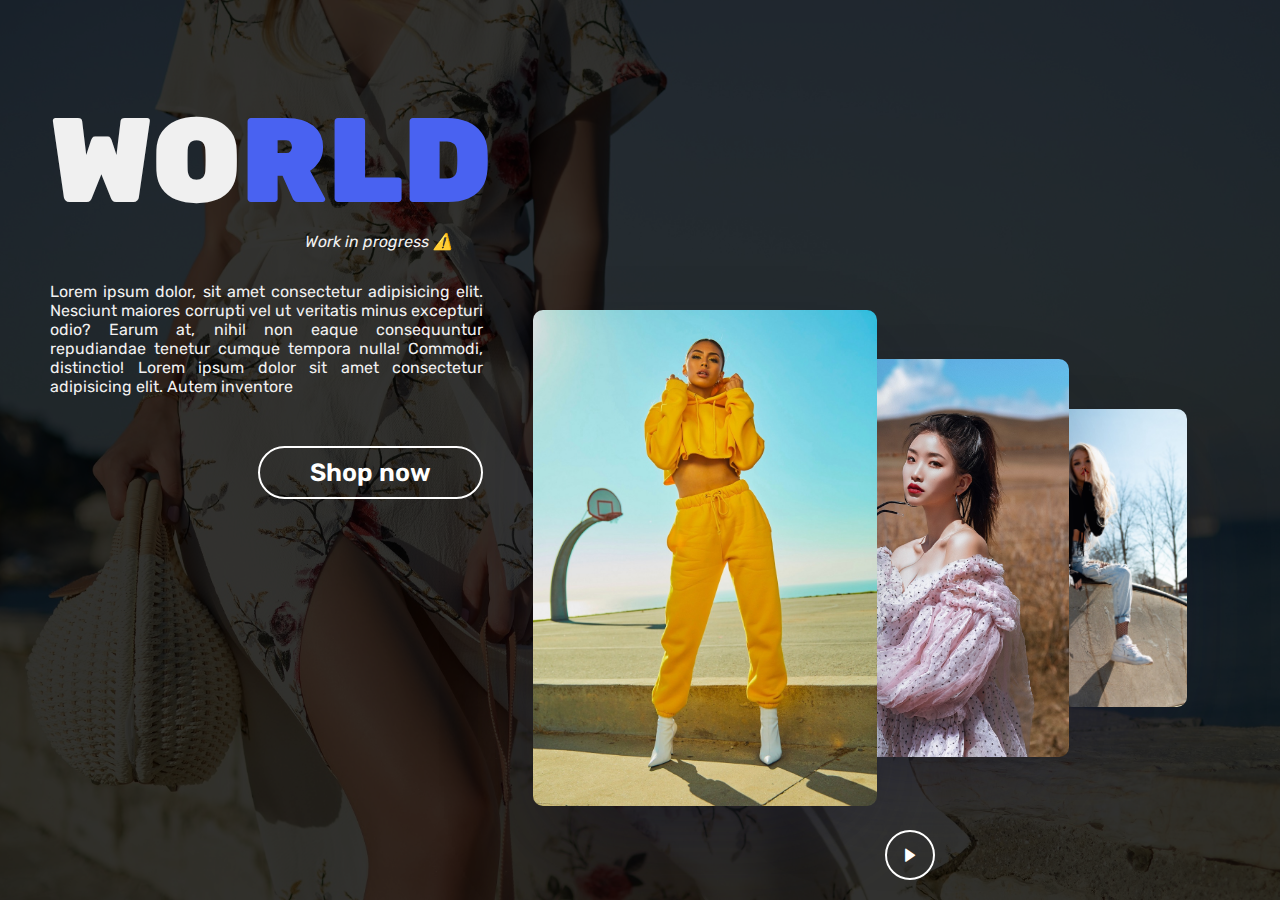
==== index.html @ 43405352 "Start contact&about" ====
<!DOCTYPE html>
<html lang="en">
<head>
    <meta charset="UTF-8">

    <meta name="viewport" content="width=device-width, initial-scale=1.0">
    
    <title>Well: Eco-friendly clothing brand</title>

    <link rel="shortcut icon" href="static/images/sample-modified.png">

    <link rel="preconnect" href="https://fonts.gstatic.com">
    <link
        href="https://fonts.googleapis.com/css2?family=Rubik:ital,wght@0,300;0,400;0,500;0,600;0,700;0,800;0,900;1,900&display=swap"
        rel="stylesheet">

    <link href='https://unpkg.com/boxicons@2.0.7/css/boxicons.min.css' rel='stylesheet'>

    <link rel="stylesheet" href="static/css/styles.css">
</head>

<body>
    <div class="body_container" style="background-image: url(static/images/tamara-bellis.jpg);">

        <!--==================== Header ====================-->
        <div class="nav">
            <div class="menu" onclick="openNav()">
                <div class="hamburger"></div>
            </div>
            <div class="title">
                <img src="static/images/sample-modified.png" alt="Well logo" class="title_logo">
                <a href="index.html" class="title_link">World Envie Land Legacy</a>
            </div>
            <div class="cart">
                <a href="cart.html"><i class='bx bx-cart-alt'></i></a>
            </div>
        </div>

        <div class="slogan_1">
            Discover, decide
        </div>

        <!--==================== MENU ====================-->
        <div id="nav_bar" class="nav-overlay">
            <div class="nav-overlay-content">
                <p class="nav_description">
                    Own your shirt not only in real life, but also in the metaverse...<br>
                    Non-Fungible Tokens (NFTs) represent your ownership of a specific product.<br>
                    NFTs are stored on a blockchain and can be bought, sold, and traded like other assets.
                </p>
                <a href="index.html">Home</a>
                <a href="shop.html">Shop</a>
                <a href="cart.html">Cart</a>
                <a href="contact.html">Contact</a>
                <a href="about_us.html">About us</a>
                <!--<a href="#">Clients</a>-->
            </div>
        </div>

        <div class="social_media">
            <a href="http://www.linkedin.com/in/wassim-chakroun" target="_blank"><i class='bx bxl-linkedin-square'></i></a>
            <a href="https://opensea.io/well_clothing" target="_blank"><img src="https://storage.googleapis.com/opensea-static/Logomark/Logomark-Transparent%20White.png" alt=""></a>
            <i class='bx bxl-facebook-circle'></i>
            <i class='bx bxl-instagram-alt'></i>
            <i class='bx bxl-twitter'></i>
            <i class='bx bxl-youtube'></i>
        </div>

        <div class="slogan_2">
            Choose WELL
        </div>

        <div class="slide-control">
            <i class='bx bxs-right-arrow'></i>
        </div>

        <div class="overlay"></div>

        <div class="col-5" style="z-index: 97;">
            <div class="info">

                <!-- info 1 -->
                <div class="product-info">
                    <h1>
                        Wo<span style="color: #4962f1;">rld</span>
                    </h1>
                    <span>Work in progress ⚠️</span>
                    <p>
                        Lorem ipsum dolor, sit amet consectetur adipisicing elit. Nesciunt maiores corrupti vel ut
                        veritatis minus excepturi odio? Earum at, nihil non eaque consequuntur repudiandae tenetur
                        cumque tempora nulla! Commodi, distinctio! Lorem ipsum dolor sit amet consectetur adipisicing
                        elit. Autem inventore
                    </p>
                    <button onclick="window.location.href='shop.html'">Shop now</button>
                </div>
                <!-- end info 1 -->

                <!-- info 2 -->
                <div class="product-info">
                    <h1>
                        <span style="color: #4962f1;">En</span>vie
                    </h1>
                    <span>Work in progress ⚠️</span>
                    <p>
                        Lorem ipsum dolor, sit amet consectetur adipisicing elit. Nesciunt maiores corrupti vel ut
                        veritatis minus excepturi odio? Earum at, nihil non eaque consequuntur repudiandae tenetur
                        cumque tempora nulla! Commodi, distinctio! Lorem ipsum dolor sit amet consectetur adipisicing
                        elit. Autem inventore
                    </p>
                    <button onclick="window.location.href='shop.html'">Shop now</button>
                </div>
                <!-- end info 2 -->

                <!-- info 3 -->
                <div class="product-info">
                    <h1>
                        La<span style="color: #4962f1;">nd</span>
                    </h1>
                    <span>Work in process ⚠️</span>
                    <p>
                        Lorem ipsum dolor, sit amet consectetur adipisicing elit. Nesciunt maiores corrupti vel ut
                        veritatis minus excepturi odio? Earum at, nihil non eaque consequuntur repudiandae tenetur
                        cumque tempora nulla! Commodi, distinctio! Lorem ipsum dolor sit amet consectetur adipisicing
                        elit. Autem inventore
                    </p>
                    <button onclick="window.location.href='shop.html'">Shop now</button>
                </div>
                <!-- end info 3 -->

                <!-- info 4 -->
                <div class="product-info">
                    <h1>
                        <span style="color: #4962f1;">Le</span>gacy
                    </h1>
                    <span>Work in process ⚠️</span>
                    <p>
                        Lorem ipsum dolor, sit amet consectetur adipisicing elit. Nesciunt maiores corrupti vel ut
                        veritatis minus excepturi odio? Earum at, nihil non eaque consequuntur repudiandae tenetur
                        cumque tempora nulla! Commodi, distinctio! Lorem ipsum dolor sit amet consectetur adipisicing
                        elit. Autem inventore
                    </p>
                    <button onclick="window.location.href='shop.html'">Shop now</button>
                </div>
                <!-- end info 4 -->
            
            </div>
        </div>
        
        <!-- Image slide  -->
        
        <div class="col-7">
            <div class="slider">
                <div class="slide">
                    <div class="img-holder"
                        style="background-image: url(static/images/dom-hill.jpg);">
                    </div>
                </div>
                <div class="slide">
                    <div class="img-holder"
                        style="background-image: url(static/images/luobulinka.jpg)">
                    </div>
                </div>
                <div class="slide">
                    <div class="img-holder"
                        style="background-image: url(static/images/dillon-kydd.jpg)">
                    </div>
                </div>
                <div class="slide">
                    <div class="img-holder"
                        style="background-image: url(static/images/laura-chouette.jpg)">
                    </div>
                </div>
            </div>
        </div>
    </div>

    <script src="static/js/main.js"></script>
</body>

</html>
---- static/css/styles.css ----
/*============================ Home ============================*/
:root {
    --header-height: 3.5rem;

  /*----- Colors -----*/
  --bg-color: #F0F0F0;
  --txt-color: #221E22;
  --hover-color: #4962f1;
  --body-color: hsl(0, 0%, 99%);
  --primary-color: #fff;
}

* {
    margin: 0;
    padding: 0;
    box-sizing: border-box;
    font-family: 'Rubik', sans-serif;
}

body, html {
    position: relative;
    overflow: hidden;
    background-color: var(--bg-color);
}

.body_container {
    height: 100vh;
    display: flex;
    background-position: center;
    background-size: cover;
    background-repeat: no-repeat;
}

.overlay {
    position: absolute;
    left: 0;
    top: 0;
    right: 0;
    bottom: 0;
    background: rgba(0, 0, 0, 0.8);
    z-index: 1;
}

[class*="col-"] {
    display: flex;
    /* justify-content: center; */
    align-items: center;
    z-index: 2;
}

.info {
    color: var(--bg-color);
    text-align: right;
    /* padding: 0 80px; */
    position: relative;
    display: flex;
    /*overflow: visible;*/
    width: 100%;
    height: 80%;
    /* justify-content: center; */
    align-items: center;
}

.info h1 {
    font-size: 120px;
    font-weight: 900;
    /*line-height: 140px;*/
    text-transform: uppercase;
    transition: .5s ease-in-out;
}

.info p {
    margin: 50px 0;
    text-align: justify;
}

.info button {
    font-size: 25px;
    padding: 10px 50px;
    border-radius: 30px;
    outline: transparent;
    border: 2px solid var(--primary-color);
    background-color: transparent;
    color: var(--primary-color);
    font-weight: 600;
    cursor: pointer;
    transition: background-color .3s ease-in-out;
}

.info button:hover {
    background-color: var(--primary-color);
    color: #000;
}

.product-info {
    position: absolute;
    width: 100%;
    height: fit-content;
    /* top: 0; */
    left: 0;
    padding: 0 80px;
    pointer-events: none;
}

.product-info.active {
    pointer-events: visible;
}

.product-info h1,
.product-info>span,
.product-info p,
.product-info button {
    opacity: 0;
    transition: unset;
}

.product-info button {
    transition-delay: .2s;
}

.product-info.active h1,
.product-info.active>span,
.product-info.active p,
.product-info.active button {
    opacity: 1;
    transition: opacity 1s ease-in-out,
        transform 1.2s ease-in-out,
        letter-spacing 1.2s ease-in-out,
        right 1.2s ease-in-out;
}

.product-info h1 {
    text-align: left;
    letter-spacing: 20px;
}

.product-info.active h1 {
    letter-spacing: unset;
}

.product-info>span {
    font-style: oblique;
    position: absolute;
    right: 200px;
}

.product-info.active>span {
    right: 80px;
}

.product-info p,
.product-info button {
    transform: translateY(100px);
}

.product-info.active p,
.product-info.active button {
    transform: translateY(0);
}

/* .product-info.active {
    display: block;
} */

.slider {
    display: flex;
    align-items: center;
    position: relative;
    width: 50%;
    height: 80%;
    overflow: visible;

}

.slide {
    position: absolute;
    display: flex;
    width: 100%;
    height: 100%;
    align-items: center;
    transition: 1s ease-in-out;
    /* opacity: 0; */
    /* transform: translateY(100%); */
    animation: bottom-up 2s;
}

.slide:nth-child(1) {
    z-index: 4;
}

.slide:nth-child(2) {
    width: 80%;
    height: 80%;
    z-index: 2;
    left: 70%;
}

.slide:nth-child(3) {
    width: 60%;
    z-index: 1;
    left: 120%;
    height: 60%;
}

.slide:nth-child(4) {
    width: 60%;
    z-index: 0;
    left: 120%;
    height: 60%;
    transform: scale(0);
}

.img-holder {
    width: 92%;
    height: 92%;
    border-radius: 10px;
    background-position: top;
    background-size: cover;
    background-repeat: no-repeat;
    box-shadow: rgba(50, 50, 93, 0.25) 0px 50px 100px -20px,
        rgba(0, 0, 0, 0.3) 0px 30px 60px -30px;
    animation: float-brand 4s ease-in-out infinite;
}

.nav {
    z-index: 99;
    color: var(--primary-color);
    display: flex;
    position: fixed;
    width: 100%;
    height: 80px;
    /* background-color: rebeccapurple; */
    justify-content: space-between;
    align-items: center;
    padding: 0 80px;
}

.title {
    font-size: 28px;
    font-weight: 500;
    cursor: pointer;
    opacity: 0;
    transform: translateY(-100%);
    animation: top-down 1.5s forwards;
}

.title_logo {
    height: 50px;
    width: 50px;
    vertical-align: middle;
}

.title_link {
    text-decoration: none;
}

.menu {
    height: 30px;
    width: 30px;
    cursor: pointer;
    z-index: 101;
    position: relative;
    display: flex;
    align-items: center;
    opacity: 0;
    transform: translateX(-100%);
    animation: left-to-right 1.5s forwards;
}

.cart {
    font-size: 30px;
    cursor: pointer;
    opacity: 0;
    transform: translateX(100%);
    animation: right-to-left 1.5s forwards;
}

.cart a:hover {
    color: var(--hover-color);
}

.slogan_1 {
    z-index: 10;
    color: var(--primary-color);
    position: absolute;
    left: 0;
    top: 12%;
    padding: 20px;
    transform: rotate(90deg);
    writing-mode: vertical-lr;
    text-orientation: mixed;
    font-size: 20px;
    font-weight: 450;
    opacity: 0;
    animation: right-to-left 1.5s forwards;
}


.social_media {
    z-index: 98;
    color: var(--primary-color);
    display: flex;
    position: fixed;
    right: 0;
    height: 100%;
    justify-content: center;
    align-items: center;
    flex-direction: column;
    padding: 0 20px;
    opacity: 0;
    transform: translateX(100%);
    animation: right-to-left 1.5s forwards;
}

.social_media i {
    font-size: 20px;
    margin-bottom: 10px;
    cursor: pointer;
}

.social_media i:hover {
    color: var(--hover-color);
}

.social_media img {
    width: 20px;
    height: 20px;
    margin-bottom: 5px;
    cursor: pointer;
}

.social_media img:hover {
    color: var(--hover-color);
}

.slogan_2 {
    z-index: 98;
    color: var(--primary-color);
    position: absolute;
    right: 0;
    bottom: 0;
    padding: 20px;
    transform: rotate(180deg);
    writing-mode: vertical-rl;
    text-orientation: mixed;
    font-size: 20px;
    font-weight: 450;
    opacity: 0;
    /* transform: translateX(-100%); */
    animation: left-to-right 1.5s forwards;
}

.copyright {
    z-index: 98;
    color: var(--primary-color);
    position: absolute;
    left: 0;
    bottom: 0;
    padding: 20px;
    font-size: 13px;
}

a {
    color: unset;
}

.slide-control {
    z-index: 98;
    color: var(--primary-color);
    position: absolute;
    bottom: 20px;
    right: 25%;
    transform: translateX(-50%);
    width: 50px;
    height: 50px;
    display: flex;
    align-items: center;
    justify-content: center;
    border-radius: 50%;
    border: 2px solid var(--primary-color);
    cursor: pointer;
    /* animation: zoom 2s ease infinite; */
}

.slide-control:hover {
    background-color: var(--primary-color);
    color: #000;
}

.slide-control:hover i {
    /* animation: bounce-left 2s ease infinite; */
    color: #000;
}

.nav-overlay {
    height: 100%;
    width: 0;
    position: fixed;
    z-index: 101;
    top: 80px;
    left: 0;
    background-color: rgba(0, 0, 0, 0.9);
    overflow-x: hidden;
    transition: 0.5s;
}

.nav-overlay.active {
    width: 100%;
}

.nav-overlay-content {
    /*position: relative;*/
    top: 25%;
    width: 100%;
    text-align: center;
    margin-top: 30px;
}

.nav_description {
    font-size: 20px;
    font-weight: bold;
    background: linear-gradient(90deg,
              var(--primary-color) 20%,
              #4962f1 80%);
    color: transparent;
    -webkit-background-clip: text;
    margin-bottom: 5%;
}

.nav-overlay a {
    padding: 8px;
    text-decoration: none;
    font-size: 36px;
    color: #818181;
    display: block;
    transition: 0.3s;
}

.nav-overlay a:hover,
.nav-overlay a:focus {
    color: #f1f1f1;
}

.nav-overlay .closebtn {
    position: absolute;
    top: 20px;
    right: 45px;
    font-size: 60px;
}

.hamburger {
    position: relative;
    cursor: pointer;
}

.hamburger-btn {
    cursor: pointer;
    z-index: 1;
}

.hamburger,
.hamburger::before,
.hamburger::after {
    width: 30px;
    height: 3px;
    border-radius: .5rem;
    background-color: white;
    transition: .4s;
}

.hamburger::before {
    content: '';
    position: absolute;
    top: -10px;
    left: 0;

}

.hamburger::after {
    content: '';
    position: absolute;
    bottom: -10px;
    left: 0;
}

.hamburger.active {
    background-color: transparent;
}

.hamburger.active::before {
    transform-origin: top left;
    transform: rotate(45deg);
    left: 6px;
}

.hamburger.active::after {
    transform-origin: bottom left;
    transform: rotate(-45deg);
    left: 6px;
}

/*========== ANIMATION ==========*/

@keyframes bounce-left {
    0% {
        transform: translateX(-10px);
    }

    30% {
        transform: translateX(0);
    }

    60% {
        transform: translateX(10px);
    }

    100% {
        transform: translateX(-10px);
    }
}

@keyframes top-down {
    0% {
        opacity: 0;
        transform: translateY(-100%);
    }

    100% {
        opacity: 1;
        transform: translateY(0);
    }
}

@keyframes bottom-up {
    0% {
        opacity: 0;
        transform: translateY(100%);
    }

    100% {
        opacity: 1;
        transform: translateY(0);
    }
}

@keyframes left-to-right {
    0% {
        opacity: 0;
        transform: translateX(-100%);
    }

    100% {
        opacity: 1;
        transform: translateX(0);
    }
}

@keyframes right-to-left {
    0% {
        opacity: 0;
        transform: translateX(100%);
    }

    100% {
        opacity: 1;
        transform: translateX(0);
    }
}

@keyframes zoom {
    0% {
        width: 30px;
        height: 30px;
    }

    100% {
        width: 50px;
        height: 50px;
    }
}

@keyframes float-brand {
    0%{
      transform: translateY(.5rem);
    }
    50%{
      transform: translateY(1rem);
    }
    100%{
      transform: translateY(.5rem);
    }
}

/*========== RESPONSIVE ==========*/

.col-5 {
    width: 41.66%;
}

.col-7 {
    width: 58.33%;
}

@media only screen and (max-width: 1440px) {
    .info {
        align-items: flex-start;
    }

    .info h1 {
        /* font-size: 110px; */
        text-align: left;
    }

    .product-info {
        padding: 0 50px;
    }

    .slider {
        width: 50%;
        height: 60%;
        transform: translateY(20%);
    }
}

@media only screen and (max-width: 1024px) {
    .info {
        align-items: flex-start;
    }

    .info h1 {
        font-size: 110px;
        text-align: left;
    }

    .info p {
        font-size: 14px;
    }

    .info button {
        font-size: 20px;
        padding: 10px 20px;
    }

    .product-info {
        padding: 0 20px;
    }

    .slider {
        width: 80%;
        height: 50%;
        transform: translateY(20%);
    }
}

@media only screen and (max-width: 768px) {
    .info {
        align-items: flex-start;
    }

    .info h1 {
        font-size: 80px;
        line-height: 80px;
        text-align: left;
    }

    .info p {
        font-size: 14px;
    }

    .info button {
        font-size: 20px;
        padding: 10px 20px;
    }

    .product-info {
        padding: 0 20px;
    }

    .col-7 {
        display: flex;
        align-items: flex-start;
    }

    .slider {
        width: 80%;
        height: 80%;
        transform: translateY(20%);
    }
}

@media only screen and (max-width: 600px) {

    .col-5,
    .col-7 {
        width: 100%;
        height: 50%;
    }

    .body_container {
        flex-direction: column-reverse;
    }

    .nav {
        top: 0;
    }

    .info {
        align-items: flex-start;
    }

    .info h1 {
        font-size: 63px;
        line-height: 60px;
        text-align: left;
    }

    .info p {
        font-size: 12px;
    }

    .info button {
        font-size: 20px;
        padding: 10px 20px;
    }

    .product-info {
        padding: 0 20px;
    }

    .col-7 {
        display: flex;
        align-items: flex-start;
    }

    .slider {
        width: 80%;
        height: 80%;
        transform: translateY(20%);
        padding: 50px;
    }
}

/*============================ Shop ============================*/
/*.container {
    max-width: 1024px;
    margin-left: var(--mb-1-5);
    margin-right: var(--mb-1-5);
}
  
.grid {
    display: grid;
}
  
.main {
    overflow: hidden;
}

.section {
    padding: 6.5rem 0 1rem;
}

.nav_menu {
    position: fixed;
    /*background-color: var(--body-color);
    top: 0;
    right: -100%;
    width: 100%;
    height: 100%;
    padding: 6rem 2rem 3.5rem;
    transition: .3s;
}

.nav_list {
    display: flex;
    flex-direction: column;
    align-items: center;
    row-gap: 2rem;
}

/*.nav_list .nav_item {
    display: inline-block;
}

.nav_link {
    color: var(--primary-color);
    font-weight: var(--font-medium);
    font-size: var(--h2-font-size);
    text-transform: uppercase;
    text-decoration: none;
    transition: .3s;
}

.nav_close {
    font-size: 2rem;
    position: absolute;
    top: .9rem;
    right: 1.25rem;
    cursor: pointer;
}

.home_container {
    position: relative;
    row-gap: 2.5rem;
}

.home_img {
    width: 240px;
}

.home_img-bg {
    background-color: var(--first-color);
    width: 258px;
    height: 430px;
    padding-bottom: 2rem;
    display: flex;
    justify-content: center;
    align-items: flex-end;
    justify-self: flex-end;
    transform: translateX(1.5rem); /*1.5rem
}

.home_title {
    font-size: var(--biggest-font-size);
    font-weight: var(--font-bold);
    margin-bottom: var(--mb-1);
}

.home_description {
    margin-bottom: var(--mb-1-5);
}

.home_price {
    display: inline-block;
    font-size: var(--h2-font-size);
    font-weight: var(--font-medium);
    color: var(--first-color);
    margin-bottom: var(--mb-3);
}

.home_btns {
    display: flex;
    align-items: center;
}

.discover_button {
    background-color: hsl(0, 0%, 75%);
    /*color: var(--title-color);
    text-decoration: none;
    padding: 1rem 1.5rem;
}

.discover_button:hover {
    background-color: hsl(0, 0%, 63%);
}

.cart_button {
    box-shadow: 0 12px 24px hsla(0, 0%, 10%, .2);
}

.cart_button:hover {
    cursor: pointer;
}

.section__title {
    position: relative;
    font-size: var(--h3-font-size);
    margin-bottom: var(--mb-3);
    text-transform: uppercase;
    letter-spacing: 2px;
    text-align: center;
}
  
.section__title::before {
    content: '';
    position: absolute;
    top: -1rem;
    left: 0;
    right: 0;
    margin: 0 auto;
    width: 67px;
    height: 1px;
    background-color: var(--first-color);
}

.new__card {
    position: relative;
    text-align: center;
    background-color: var(--container-color);
    padding-top: 2rem;
    border: 1px solid var(--border-color);
    overflow-y: hidden;
    transition: .3s;
}

/*.new__tag {
    background-color: var(--first-color);
    padding: .5rem 1rem;
    color: #fff;
    text-transform: uppercase;
    font-size: var(--small-font-size);
    font-weight: var(--font-medium);
    position: absolute;
    top: 1rem;
    right: 1rem;
    transition: .3s;
}

.new__img {
    height: 215px;
    margin-bottom: var(--mb-1);
}

.new__title, 
.new__price {
    font-size: var(--h3-font-size);
    font-weight: var(--font-bold);
}

.new__title {
    text-transform: uppercase;
    margin-bottom: var(--mb-0-75);
}

.new__price {
    display: block;
    color: var(--first-color);
    transition: .3s;
}

.new__button {
    font-size: var(--small-font-size);
    transform: translateY(1rem);
    opacity: 0;
}

.new__card:hover {
    background-color: var(--first-color);
    box-shadow: 0 12px 32px hsla(0, 0%, 20%, .1);
    padding: 2rem 0 3rem 0;
}

.new__card:hover .new__tag {
    background-color: var(--button-color);
}

.new__card:hover .new__button {
    transform: translateY(0);
    opacity: 1;
}

.new__card:hover .new__title {
    color: hsl(0, 0%, 15%);
}

.new__card:hover .new__price {
    color: hsl(0, 0%, 15%);
    margin-bottom: var(--mb-1-5);
}*/

/*============================ Cart ============================*/


/*============================ Contact ============================*/
/*.button {
    display: inline-block;
    background-color: var(--button-color);
    color: var(--primary-color);
    padding: 1.25rem 2rem;
    font-weight: var(--font-medium);
    transition: .3s;
}
  
.button:hover {
    background-color: var(--button-color-alt);
}

.newsletter__bg {
    background-color: var(--first-color);
    padding: 3rem 1.5rem;
    text-align: center;
    row-gap: 2.5rem;
}
  
.newsletter__title {
    font-size: var(--h1-font-size);
    color: hsl(0, 0%, 15%);
    margin-bottom: var(--mb-1-5);
}
  
.newsletter__description {
    color: hsl(0, 0%, 35%);
}
  
.newsletter__subscribe {
    display: flex;
    flex-direction: column;
    row-gap: .75rem;
}
  
.newsletter__input {
    border: none;
    outline: none;
    background-color: hsl(0, 0%, 94%);
    padding: 1.25rem 1rem;
    color: hsl(0, 0%, 15%);
}*/

/*============================ About us ============================*/
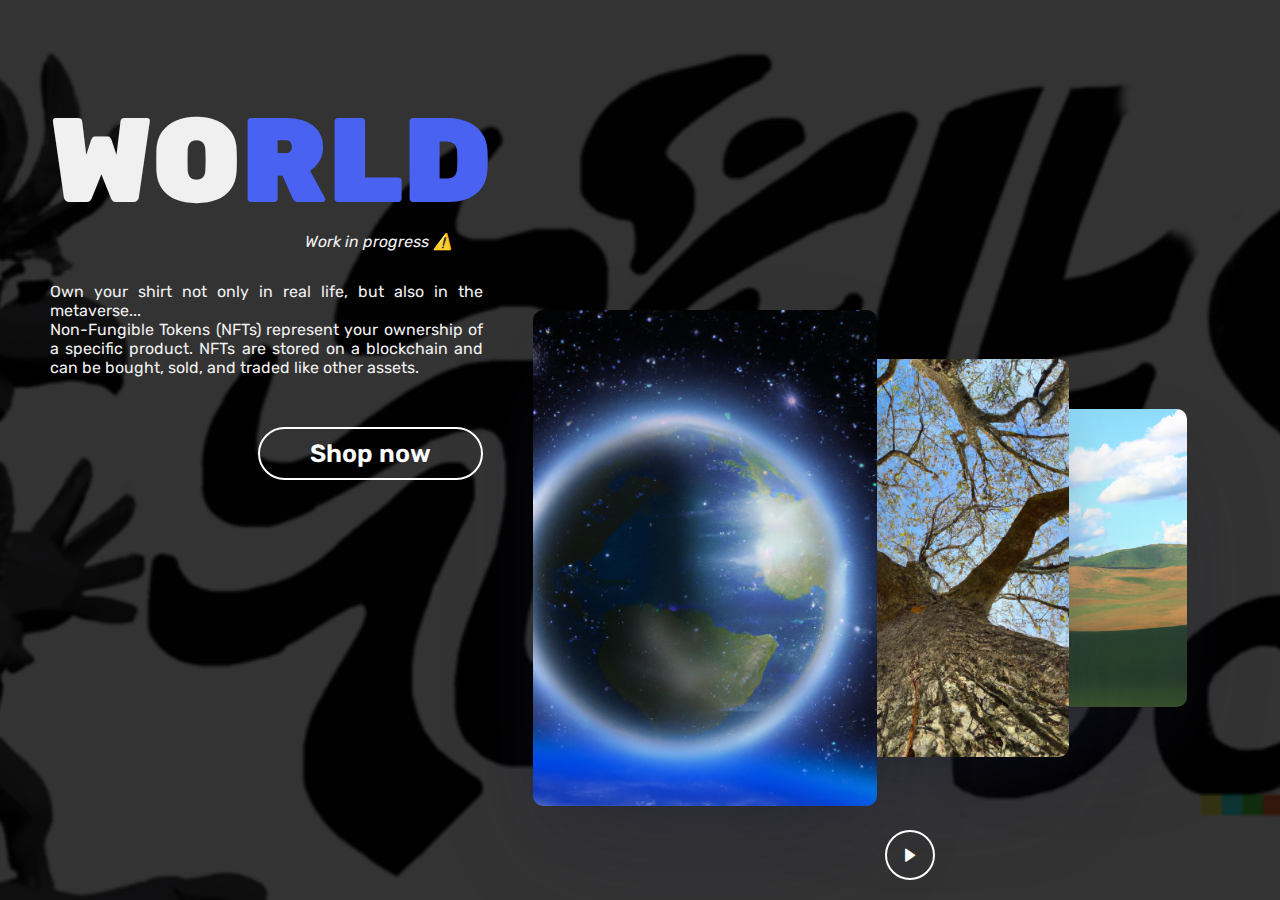
==== commit 0223c049: "Confirmed changes" ====
--- a/index.html
+++ b/index.html
@@ -20,7 +20,7 @@
 </head>
 
 <body>
-    <div class="body_container" style="background-image: url(static/images/tamara-bellis.jpg);">
+    <div class="body_container" style="background-image: url(static/images/sample-dodo.png);">
 
         <!--==================== Header ====================-->
         <div class="nav">
@@ -28,25 +28,23 @@
                 <div class="hamburger"></div>
             </div>
             <div class="title">
-                <img src="static/images/sample-modified.png" alt="Well logo" class="title_logo">
+                <img src="static/images/sample-fond.png" alt="Well logo" class="title_logo">
                 <a href="index.html" class="title_link">World Envie Land Legacy</a>
             </div>
             <div class="cart">
-                <a href="cart.html"><i class='bx bx-cart-alt'></i></a>
+                <a href="cart.html"><i class='bxs-log-in-circle'></i></a>
             </div>
         </div>
 
         <div class="slogan_1">
-            Discover, decide
+            Choose WELL
         </div>
 
         <!--==================== MENU ====================-->
         <div id="nav_bar" class="nav-overlay">
             <div class="nav-overlay-content">
                 <p class="nav_description">
-                    Own your shirt not only in real life, but also in the metaverse...<br>
-                    Non-Fungible Tokens (NFTs) represent your ownership of a specific product.<br>
-                    NFTs are stored on a blockchain and can be bought, sold, and traded like other assets.
+                    &#169; World Envie Land Legacy - WELL
                 </p>
                 <a href="index.html">Home</a>
                 <a href="shop.html">Shop</a>
@@ -58,7 +56,7 @@
         </div>
 
         <div class="social_media">
-            <a href="http://www.linkedin.com/in/wassim-chakroun" target="_blank"><i class='bx bxl-linkedin-square'></i></a>
+            <a href="https://www.linkedin.com/company/well-clothing" target="_blank"><i class='bx bxl-linkedin-square'></i></a>
             <a href="https://opensea.io/well_clothing" target="_blank"><img src="https://storage.googleapis.com/opensea-static/Logomark/Logomark-Transparent%20White.png" alt=""></a>
             <i class='bx bxl-facebook-circle'></i>
             <i class='bx bxl-instagram-alt'></i>
@@ -67,7 +65,7 @@
         </div>
 
         <div class="slogan_2">
-            Choose WELL
+            Live WELL
         </div>
 
         <div class="slide-control">
@@ -86,10 +84,9 @@
                     </h1>
                     <span>Work in progress ⚠️</span>
                     <p>
-                        Lorem ipsum dolor, sit amet consectetur adipisicing elit. Nesciunt maiores corrupti vel ut
-                        veritatis minus excepturi odio? Earum at, nihil non eaque consequuntur repudiandae tenetur
-                        cumque tempora nulla! Commodi, distinctio! Lorem ipsum dolor sit amet consectetur adipisicing
-                        elit. Autem inventore
+                        Own your shirt not only in real life, but also in the metaverse...<br>
+                        Non-Fungible Tokens (NFTs) represent your ownership of a specific product.
+                        NFTs are stored on a blockchain and can be bought, sold, and traded like other assets.
                     </p>
                     <button onclick="window.location.href='shop.html'">Shop now</button>
                 </div>
@@ -134,10 +131,9 @@
                     </h1>
                     <span>Work in process ⚠️</span>
                     <p>
-                        Lorem ipsum dolor, sit amet consectetur adipisicing elit. Nesciunt maiores corrupti vel ut
-                        veritatis minus excepturi odio? Earum at, nihil non eaque consequuntur repudiandae tenetur
-                        cumque tempora nulla! Commodi, distinctio! Lorem ipsum dolor sit amet consectetur adipisicing
-                        elit. Autem inventore
+                        Focus on creating a better world for future generations through environmental awareness and action. 
+                        Hence the importance of leaving behind a positive legacy for the planet, and the desire 
+                        to make a positive impact on the environment.
                     </p>
                     <button onclick="window.location.href='shop.html'">Shop now</button>
                 </div>
@@ -152,22 +148,22 @@
             <div class="slider">
                 <div class="slide">
                     <div class="img-holder"
-                        style="background-image: url(static/images/dom-hill.jpg);">
+                        style="background-image: url(static/images/world.png);">
                     </div>
                 </div>
                 <div class="slide">
                     <div class="img-holder"
-                        style="background-image: url(static/images/luobulinka.jpg)">
+                        style="background-image: url(static/images/envie.png)">
                     </div>
                 </div>
                 <div class="slide">
                     <div class="img-holder"
-                        style="background-image: url(static/images/dillon-kydd.jpg)">
+                        style="background-image: url(static/images/land.png)">
                     </div>
                 </div>
                 <div class="slide">
                     <div class="img-holder"
-                        style="background-image: url(static/images/laura-chouette.jpg)">
+                        style="background-image: url(static/images/legacy.png)">
                     </div>
                 </div>
             </div>
--- a/static/css/styles.css
+++ b/static/css/styles.css
@@ -236,7 +236,7 @@
 }
 
 .title {
-    font-size: 28px;
+    font-size: 25px;
     font-weight: 500;
     cursor: pointer;
     opacity: 0;
@@ -245,8 +245,8 @@
 }
 
 .title_logo {
-    height: 50px;
-    width: 50px;
+    height: 60px;
+    width: 60px;
     vertical-align: middle;
 }
 
@@ -327,10 +327,11 @@
     height: 20px;
     margin-bottom: 5px;
     cursor: pointer;
+    background: none;
 }
 
 .social_media img:hover {
-    color: var(--hover-color);
+    background: var(--hover-color);
 }
 
 .slogan_2 {
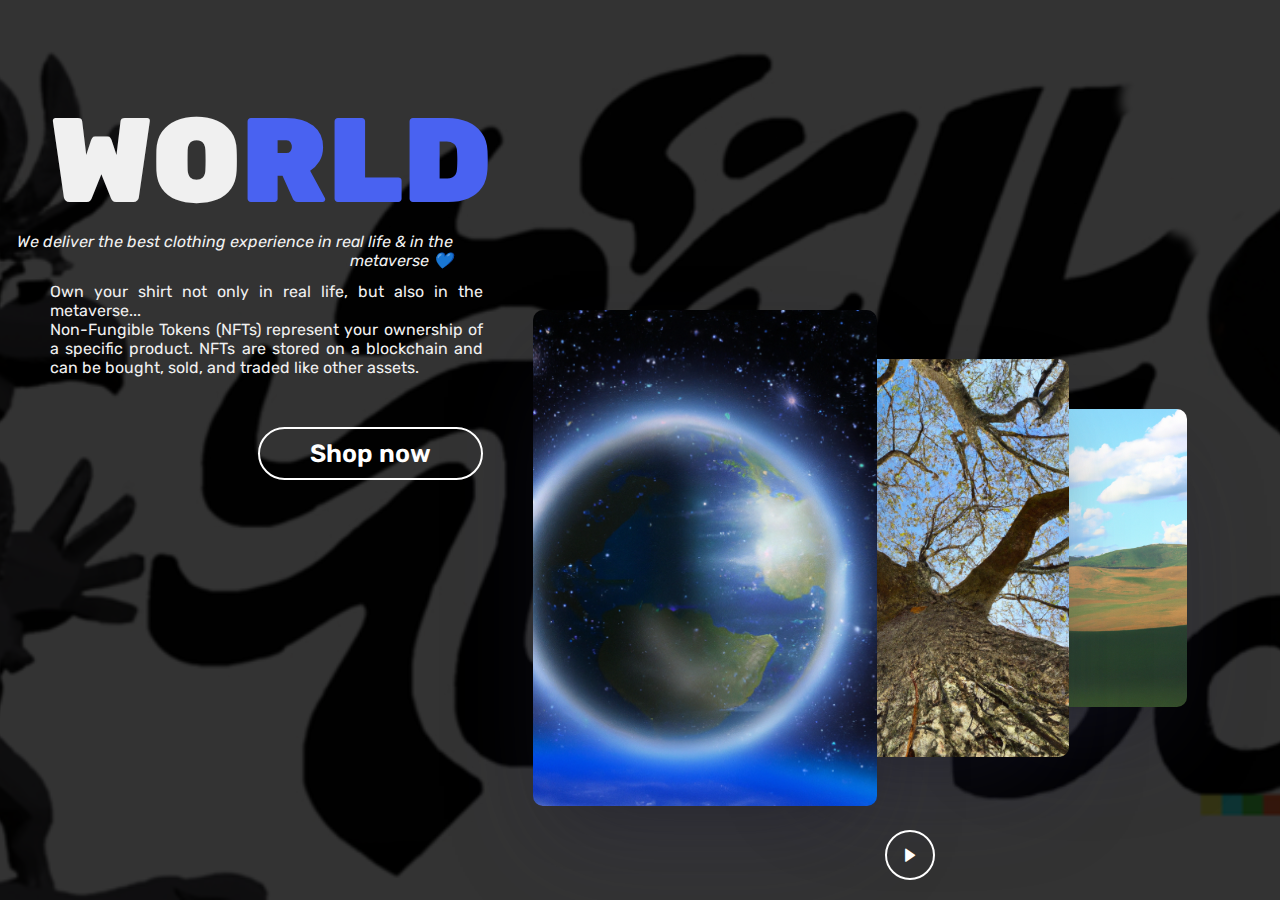
==== commit 14511751: "Fix" ====
--- a/index.html
+++ b/index.html
@@ -29,7 +29,7 @@
             </div>
             <div class="title">
                 <img src="static/images/sample-fond.png" alt="Well logo" class="title_logo">
-                <a href="index.html" class="title_link">World Envie Land Legacy</a>
+                <a href="index.html" class="title_link">WELL</a>
             </div>
             <div class="cart">
                 <a href="cart.html"><i class='bxs-log-in-circle'></i></a>
@@ -82,7 +82,7 @@
                     <h1>
                         Wo<span style="color: #4962f1;">rld</span>
                     </h1>
-                    <span>Work in progress ⚠️</span>
+                    <span>We deliver the best clothing experience in real life & in the metaverse 💙</span>
                     <p>
                         Own your shirt not only in real life, but also in the metaverse...<br>
                         Non-Fungible Tokens (NFTs) represent your ownership of a specific product.
@@ -97,12 +97,11 @@
                     <h1>
                         <span style="color: #4962f1;">En</span>vie
                     </h1>
-                    <span>Work in progress ⚠️</span>
+                    <span>We deliver the best clothing experience in real life & in the metaverse 💙</span>
                     <p>
-                        Lorem ipsum dolor, sit amet consectetur adipisicing elit. Nesciunt maiores corrupti vel ut
-                        veritatis minus excepturi odio? Earum at, nihil non eaque consequuntur repudiandae tenetur
-                        cumque tempora nulla! Commodi, distinctio! Lorem ipsum dolor sit amet consectetur adipisicing
-                        elit. Autem inventore
+                        Consider the beauty and fragility of nature, as well as the importance of protecting the 
+                        environment. It represents the desire to create fashion that is both stylish and sustainable 
+                        inspiring others to adopt a more eco-friendly lifestyle.
                     </p>
                     <button onclick="window.location.href='shop.html'">Shop now</button>
                 </div>
@@ -113,12 +112,10 @@
                     <h1>
                         La<span style="color: #4962f1;">nd</span>
                     </h1>
-                    <span>Work in process ⚠️</span>
+                    <span>We deliver the best clothing experience in real life & in the metaverse 💙</span>
                     <p>
-                        Lorem ipsum dolor, sit amet consectetur adipisicing elit. Nesciunt maiores corrupti vel ut
-                        veritatis minus excepturi odio? Earum at, nihil non eaque consequuntur repudiandae tenetur
-                        cumque tempora nulla! Commodi, distinctio! Lorem ipsum dolor sit amet consectetur adipisicing
-                        elit. Autem inventore
+                        Consider the majesty of the natural world and the importance of preserving it. We take care of the environmental impact of the 
+                        materials and processes used to create our clothing in order to minimize the world's carbon footprint.
                     </p>
                     <button onclick="window.location.href='shop.html'">Shop now</button>
                 </div>
@@ -129,7 +126,7 @@
                     <h1>
                         <span style="color: #4962f1;">Le</span>gacy
                     </h1>
-                    <span>Work in process ⚠️</span>
+                    <span>We deliver the best clothing experience in real life & in the metaverse 💙</span>
                     <p>
                         Focus on creating a better world for future generations through environmental awareness and action. 
                         Hence the importance of leaving behind a positive legacy for the planet, and the desire 
--- a/static/css/styles.css
+++ b/static/css/styles.css
@@ -289,7 +289,7 @@
     transform: rotate(90deg);
     writing-mode: vertical-lr;
     text-orientation: mixed;
-    font-size: 20px;
+    font-size: 15px;
     font-weight: 450;
     opacity: 0;
     animation: right-to-left 1.5s forwards;
@@ -344,7 +344,7 @@
     transform: rotate(180deg);
     writing-mode: vertical-rl;
     text-orientation: mixed;
-    font-size: 20px;
+    font-size: 15px;
     font-weight: 450;
     opacity: 0;
     /* transform: translateX(-100%); */
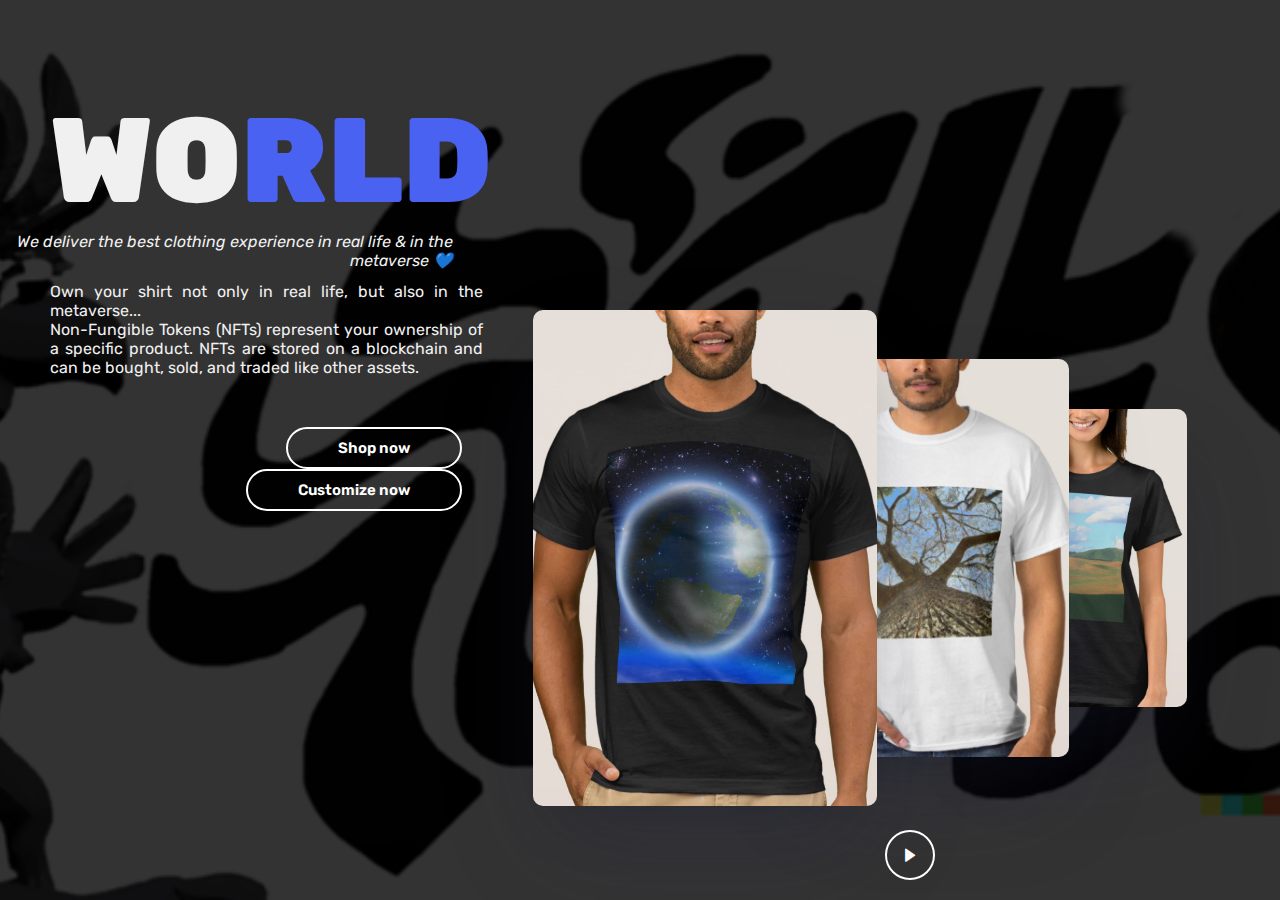
==== commit 1f7d57e0: "sign_draw" ====
--- a/index.html
+++ b/index.html
@@ -14,7 +14,7 @@
         href="https://fonts.googleapis.com/css2?family=Rubik:ital,wght@0,300;0,400;0,500;0,600;0,700;0,800;0,900;1,900&display=swap"
         rel="stylesheet">
 
-    <link href='https://unpkg.com/boxicons@2.0.7/css/boxicons.min.css' rel='stylesheet'>
+    <link href="https://cdn.jsdelivr.net/npm/boxicons@latest/css/boxicons.min.css" rel='stylesheet'>
 
     <link rel="stylesheet" href="static/css/styles.css">
 </head>
@@ -31,8 +31,8 @@
                 <img src="static/images/sample-fond.png" alt="Well logo" class="title_logo">
                 <a href="index.html" class="title_link">WELL</a>
             </div>
-            <div class="cart">
-                <a href="cart.html"><i class='bxs-log-in-circle'></i></a>
+            <div class="log">
+                <a href="log.html"><i class='bxs-log-in-circle'></i></a>
             </div>
         </div>
 
@@ -58,10 +58,10 @@
         <div class="social_media">
             <a href="https://www.linkedin.com/company/well-clothing" target="_blank"><i class='bx bxl-linkedin-square'></i></a>
             <a href="https://opensea.io/well_clothing" target="_blank"><img src="https://storage.googleapis.com/opensea-static/Logomark/Logomark-Transparent%20White.png" alt=""></a>
-            <i class='bx bxl-facebook-circle'></i>
-            <i class='bx bxl-instagram-alt'></i>
-            <i class='bx bxl-twitter'></i>
-            <i class='bx bxl-youtube'></i>
+            <a href="https://www.facebook.com/" target="_blank"><i class='bx bxl-facebook-circle'></i></a>
+            <a href="https://www.instagram.com/well__clothing" target="_blank"><i class='bx bxl-instagram-alt'></i></a>
+            <a href="https://www.tiktok.com/@well_clothing" target="_blank"><i class='bx bxl-tiktok'></i></a>
+            <a href="https://www.youtube.com/" target="_blank"><i class='bx bxl-youtube'></i></a>
         </div>
 
         <div class="slogan_2">
@@ -89,6 +89,7 @@
                         NFTs are stored on a blockchain and can be bought, sold, and traded like other assets.
                     </p>
                     <button onclick="window.location.href='shop.html'">Shop now</button>
+                    <button onclick="window.location.href='draw.html'">Customize now</button>
                 </div>
                 <!-- end info 1 -->
 
@@ -104,6 +105,7 @@
                         inspiring others to adopt a more eco-friendly lifestyle.
                     </p>
                     <button onclick="window.location.href='shop.html'">Shop now</button>
+                    <button onclick="window.location.href='draw.html'">Customize now</button>
                 </div>
                 <!-- end info 2 -->
 
@@ -118,6 +120,7 @@
                         materials and processes used to create our clothing in order to minimize the world's carbon footprint.
                     </p>
                     <button onclick="window.location.href='shop.html'">Shop now</button>
+                    <button onclick="window.location.href='draw.html'">Customize now</button>
                 </div>
                 <!-- end info 3 -->
 
@@ -133,6 +136,7 @@
                         to make a positive impact on the environment.
                     </p>
                     <button onclick="window.location.href='shop.html'">Shop now</button>
+                    <button onclick="window.location.href='draw.html'">Customize now</button>
                 </div>
                 <!-- end info 4 -->
             
@@ -145,22 +149,22 @@
             <div class="slider">
                 <div class="slide">
                     <div class="img-holder"
-                        style="background-image: url(static/images/world.png);">
+                        style="background-image: url(static/images/world_tshirt.png);">
                     </div>
                 </div>
                 <div class="slide">
                     <div class="img-holder"
-                        style="background-image: url(static/images/envie.png)">
+                        style="background-image: url(static/images/envie_tshirt.png)">
                     </div>
                 </div>
                 <div class="slide">
                     <div class="img-holder"
-                        style="background-image: url(static/images/land.png)">
+                        style="background-image: url(static/images/land_tshirt.png)">
                     </div>
                 </div>
                 <div class="slide">
                     <div class="img-holder"
-                        style="background-image: url(static/images/legacy.png)">
+                        style="background-image: url(static/images/legacy_tshirt.png)">
                     </div>
                 </div>
             </div>
--- a/static/css/styles.css
+++ b/static/css/styles.css
@@ -116,6 +116,8 @@
 
 .product-info button {
     transition-delay: .2s;
+    font-size: 15px;
+    margin-right: 5%;
 }
 
 .product-info.active h1,
@@ -219,7 +221,7 @@
     background-repeat: no-repeat;
     box-shadow: rgba(50, 50, 93, 0.25) 0px 50px 100px -20px,
         rgba(0, 0, 0, 0.3) 0px 30px 60px -30px;
-    animation: float-brand 4s ease-in-out infinite;
+    animation: float-brand 3s ease-in-out infinite;
 }
 
 .nav {
@@ -267,7 +269,7 @@
     animation: left-to-right 1.5s forwards;
 }
 
-.cart {
+.log {
     font-size: 30px;
     cursor: pointer;
     opacity: 0;
@@ -275,7 +277,7 @@
     animation: right-to-left 1.5s forwards;
 }
 
-.cart a:hover {
+.log a:hover {
     color: var(--hover-color);
 }
 
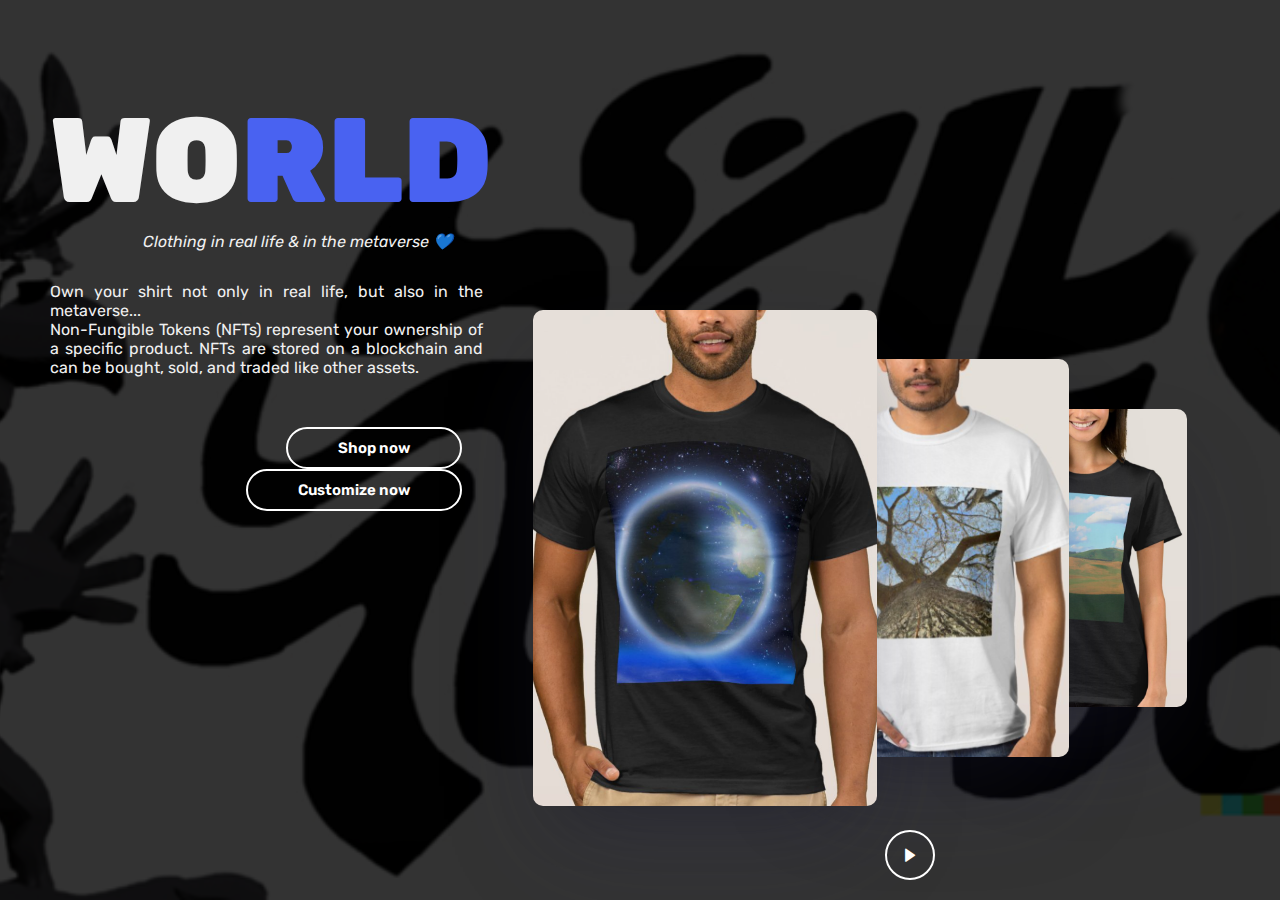
==== commit 83cb5aee: "hamburger" ====
--- a/index.html
+++ b/index.html
@@ -32,7 +32,7 @@
                 <a href="index.html" class="title_link">WELL</a>
             </div>
             <div class="log">
-                <a href="log.html"><i class='bxs-log-in-circle'></i></a>
+                <a href="test1.html"><i class='bxs-log-in-circle'></i></a>
             </div>
         </div>
 
@@ -48,7 +48,7 @@
                 </p>
                 <a href="index.html">Home</a>
                 <a href="shop.html">Shop</a>
-                <a href="cart.html">Cart</a>
+                <a href="draw.html">Customize</a>
                 <a href="contact.html">Contact</a>
                 <a href="about_us.html">About us</a>
                 <!--<a href="#">Clients</a>-->
@@ -82,7 +82,7 @@
                     <h1>
                         Wo<span style="color: #4962f1;">rld</span>
                     </h1>
-                    <span>We deliver the best clothing experience in real life & in the metaverse 💙</span>
+                    <span>Clothing in real life & in the metaverse 💙</span>
                     <p>
                         Own your shirt not only in real life, but also in the metaverse...<br>
                         Non-Fungible Tokens (NFTs) represent your ownership of a specific product.
@@ -98,7 +98,7 @@
                     <h1>
                         <span style="color: #4962f1;">En</span>vie
                     </h1>
-                    <span>We deliver the best clothing experience in real life & in the metaverse 💙</span>
+                    <span>Clothing in real life & in the metaverse 💙</span>
                     <p>
                         Consider the beauty and fragility of nature, as well as the importance of protecting the 
                         environment. It represents the desire to create fashion that is both stylish and sustainable 
@@ -114,7 +114,7 @@
                     <h1>
                         La<span style="color: #4962f1;">nd</span>
                     </h1>
-                    <span>We deliver the best clothing experience in real life & in the metaverse 💙</span>
+                    <span>Clothing in real life & in the metaverse 💙</span>
                     <p>
                         Consider the majesty of the natural world and the importance of preserving it. We take care of the environmental impact of the 
                         materials and processes used to create our clothing in order to minimize the world's carbon footprint.
@@ -127,9 +127,9 @@
                 <!-- info 4 -->
                 <div class="product-info">
                     <h1>
-                        <span style="color: #4962f1;">Le</span>gacy
+                        <span style="color: #4962f1;">Leg</span>acy
                     </h1>
-                    <span>We deliver the best clothing experience in real life & in the metaverse 💙</span>
+                    <span>Clothing in real life & in the metaverse 💙</span>
                     <p>
                         Focus on creating a better world for future generations through environmental awareness and action. 
                         Hence the importance of leaving behind a positive legacy for the planet, and the desire 
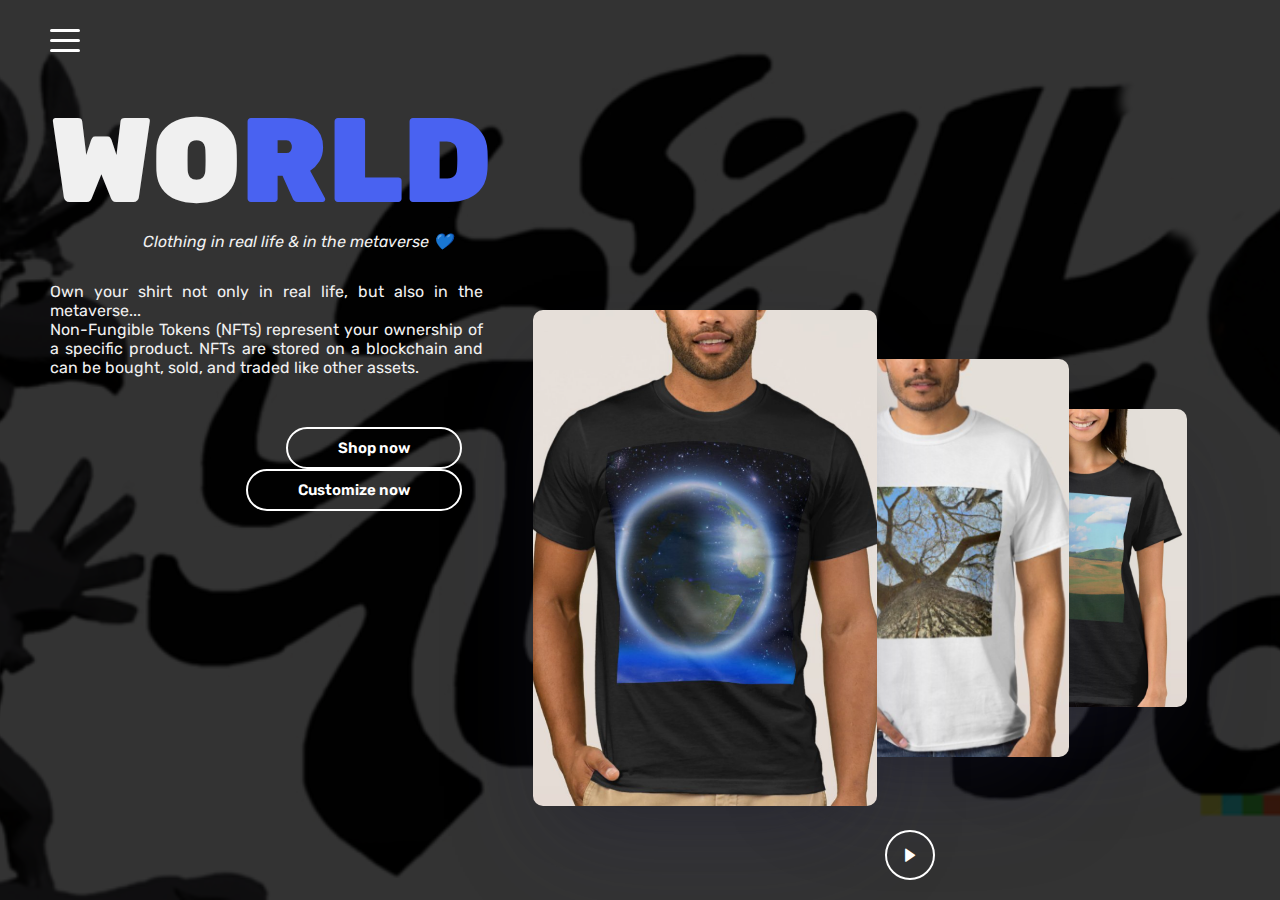
==== commit c6894988: "prefinal-jury" ====
--- a/index.html
+++ b/index.html
@@ -15,6 +15,7 @@
         rel="stylesheet">
 
     <link href="https://cdn.jsdelivr.net/npm/boxicons@latest/css/boxicons.min.css" rel='stylesheet'>
+    <!--<link href='https://unpkg.com/boxicons@2.0.7/css/boxicons.min.css' rel='stylesheet'>-->
 
     <link rel="stylesheet" href="static/css/styles.css">
 </head>
@@ -32,7 +33,7 @@
                 <a href="index.html" class="title_link">WELL</a>
             </div>
             <div class="log">
-                <a href="test1.html"><i class='bxs-log-in-circle'></i></a>
+                <a href="log.html"><i class='bx bx-log-in'></i></a>
             </div>
         </div>
 
@@ -46,9 +47,10 @@
                 <p class="nav_description">
                     &#169; World Envie Land Legacy - WELL
                 </p>
+                <a href="log.html">Log in</a>
                 <a href="index.html">Home</a>
                 <a href="shop.html">Shop</a>
-                <a href="draw.html">Customize</a>
+                <a href="design.html">Customize</a>
                 <a href="contact.html">Contact</a>
                 <a href="about_us.html">About us</a>
                 <!--<a href="#">Clients</a>-->
@@ -61,7 +63,7 @@
             <a href="https://www.facebook.com/" target="_blank"><i class='bx bxl-facebook-circle'></i></a>
             <a href="https://www.instagram.com/well__clothing" target="_blank"><i class='bx bxl-instagram-alt'></i></a>
             <a href="https://www.tiktok.com/@well_clothing" target="_blank"><i class='bx bxl-tiktok'></i></a>
-            <a href="https://www.youtube.com/" target="_blank"><i class='bx bxl-youtube'></i></a>
+            <a href="https://www.youtube.com/channel/UC2A63lx49-pb7hrtDx2YtoA" target="_blank"><i class='bx bxl-youtube'></i></a>
         </div>
 
         <div class="slogan_2">
@@ -89,7 +91,7 @@
                         NFTs are stored on a blockchain and can be bought, sold, and traded like other assets.
                     </p>
                     <button onclick="window.location.href='shop.html'">Shop now</button>
-                    <button onclick="window.location.href='draw.html'">Customize now</button>
+                    <button onclick="window.location.href='design.html'">Customize now</button>
                 </div>
                 <!-- end info 1 -->
 
@@ -105,7 +107,7 @@
                         inspiring others to adopt a more eco-friendly lifestyle.
                     </p>
                     <button onclick="window.location.href='shop.html'">Shop now</button>
-                    <button onclick="window.location.href='draw.html'">Customize now</button>
+                    <button onclick="window.location.href='design.html'">Customize now</button>
                 </div>
                 <!-- end info 2 -->
 
@@ -120,7 +122,7 @@
                         materials and processes used to create our clothing in order to minimize the world's carbon footprint.
                     </p>
                     <button onclick="window.location.href='shop.html'">Shop now</button>
-                    <button onclick="window.location.href='draw.html'">Customize now</button>
+                    <button onclick="window.location.href='design.html'">Customize now</button>
                 </div>
                 <!-- end info 3 -->
 
@@ -136,7 +138,7 @@
                         to make a positive impact on the environment.
                     </p>
                     <button onclick="window.location.href='shop.html'">Shop now</button>
-                    <button onclick="window.location.href='draw.html'">Customize now</button>
+                    <button onclick="window.location.href='design.html'">Customize now</button>
                 </div>
                 <!-- end info 4 -->
             
--- a/static/css/styles.css
+++ b/static/css/styles.css
@@ -264,7 +264,6 @@
     position: relative;
     display: flex;
     align-items: center;
-    opacity: 0;
     transform: translateX(-100%);
     animation: left-to-right 1.5s forwards;
 }
@@ -333,6 +332,8 @@
 }
 
 .social_media img:hover {
+    /*filter: hue-rotate(240deg);*/
+    /*filter: sepia(100%) hue-rotate(220deg) saturate(500%) brightness(75%);*/
     background: var(--hover-color);
 }
 
